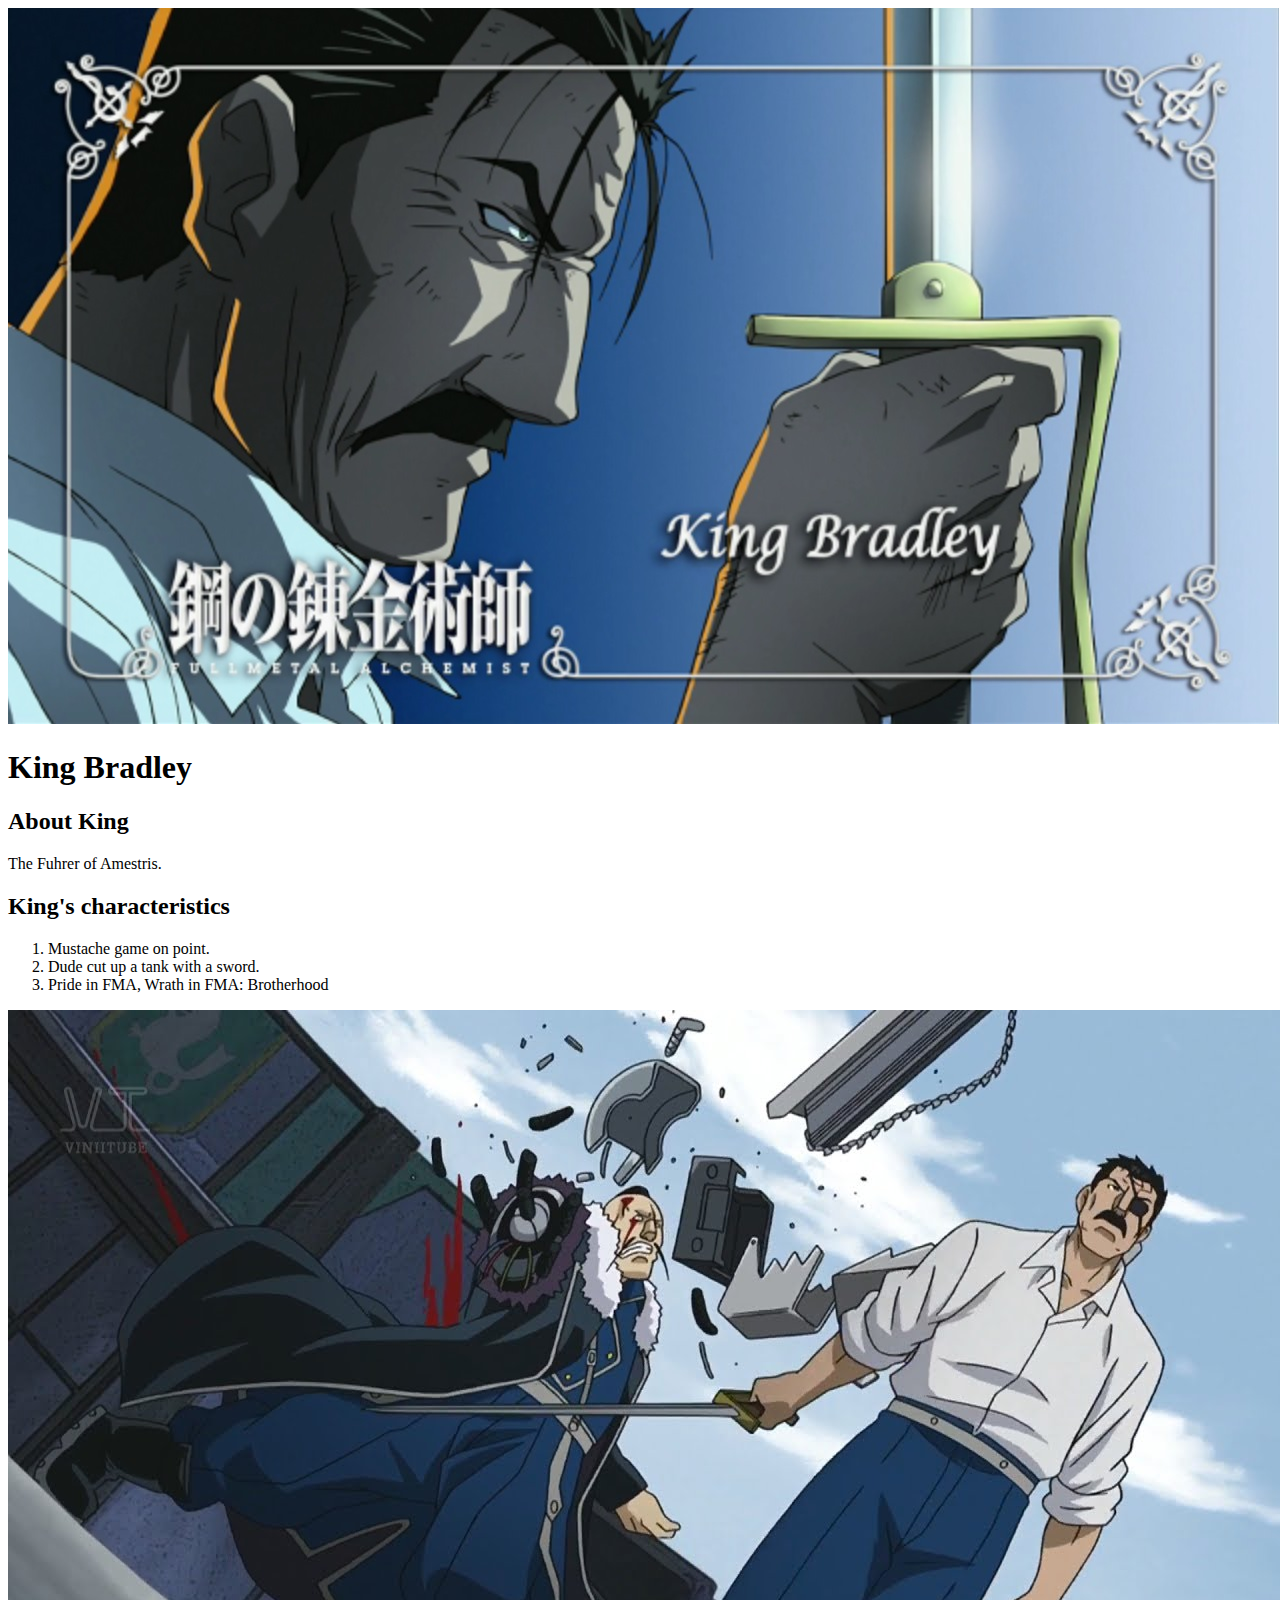
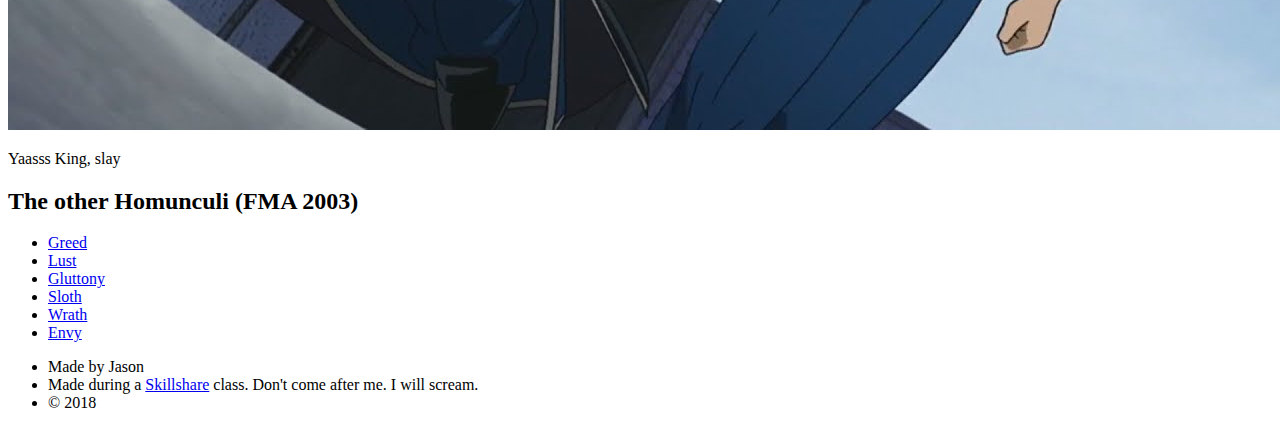
==== index.html @ 015fc477 "Made Best Boy a web page" ====
<!DOCTYPE html>
<html>
<head>
	<title>King Bradley</title>
	<link rel="stylesheet" type="text/css" href="ccs/king.css">
</head>
<body>
	<div class="wrapper">
		<header>
			<img src="profile.jpg">
			<h1>King Bradley</h1>
		</header>
		<div class="content">
			<h2>About King</h2>
			<p>The Fuhrer of Amestris.</p>

			<h2>King's characteristics</h2>
			<ol>
				<li>Mustache game on point.</li>
				<li>Dude cut up a tank with a sword.</li>
				<li>Pride in FMA, Wrath in FMA: Brotherhood</li>
			</ol>
			<img class="big-image" src="img/big-image.jpg">
			<p class="caption">Yaasss King, slay</p>
			<h2>The other Homunculi (FMA 2003)</h2>
			<ul>
				<li><a href="http://fma.wikia.com/wiki/Greed" target="_blank" title="Visit Greed's page">Greed</a></li>
				<li><a href="http://fma.wikia.com/wiki/Lust"  target="_blank" title="Visit Lust's page">Lust</a></li>
				<li><a href="http://fma.wikia.com/wiki/Gluttony" target="_blank" title="Visit Gluttony's page">Gluttony</a></li>
				<li><a href="http://fma.wikia.com/wiki/Sloth_(2003_anime)" target="_blank" title=" Visit Sloth's page">Sloth</a></li>
				<li><a href="http://fma.wikia.com/wiki/Wrath_(2003_anime)" target="_blank" title="Visit Wrath's Page">Wrath</a></li>
				<li><a href="http://fma.wikia.com/wiki/Envy" target="_blank" title="Visit Envy's page">Envy</a></li>
			</ul>
	</div>
	<footer>
		<ul>
			<li>Made by Jason</li>
			<li>Made during a <a href="https://www.skillshare.com/" target="_blank" title="Skillshare">Skillshare</a> class. Don't come after me. I will scream.</li>
			<li>&copy; 2018</li>
		</ul>
	</footer>
 	</div>
</body>
</html>
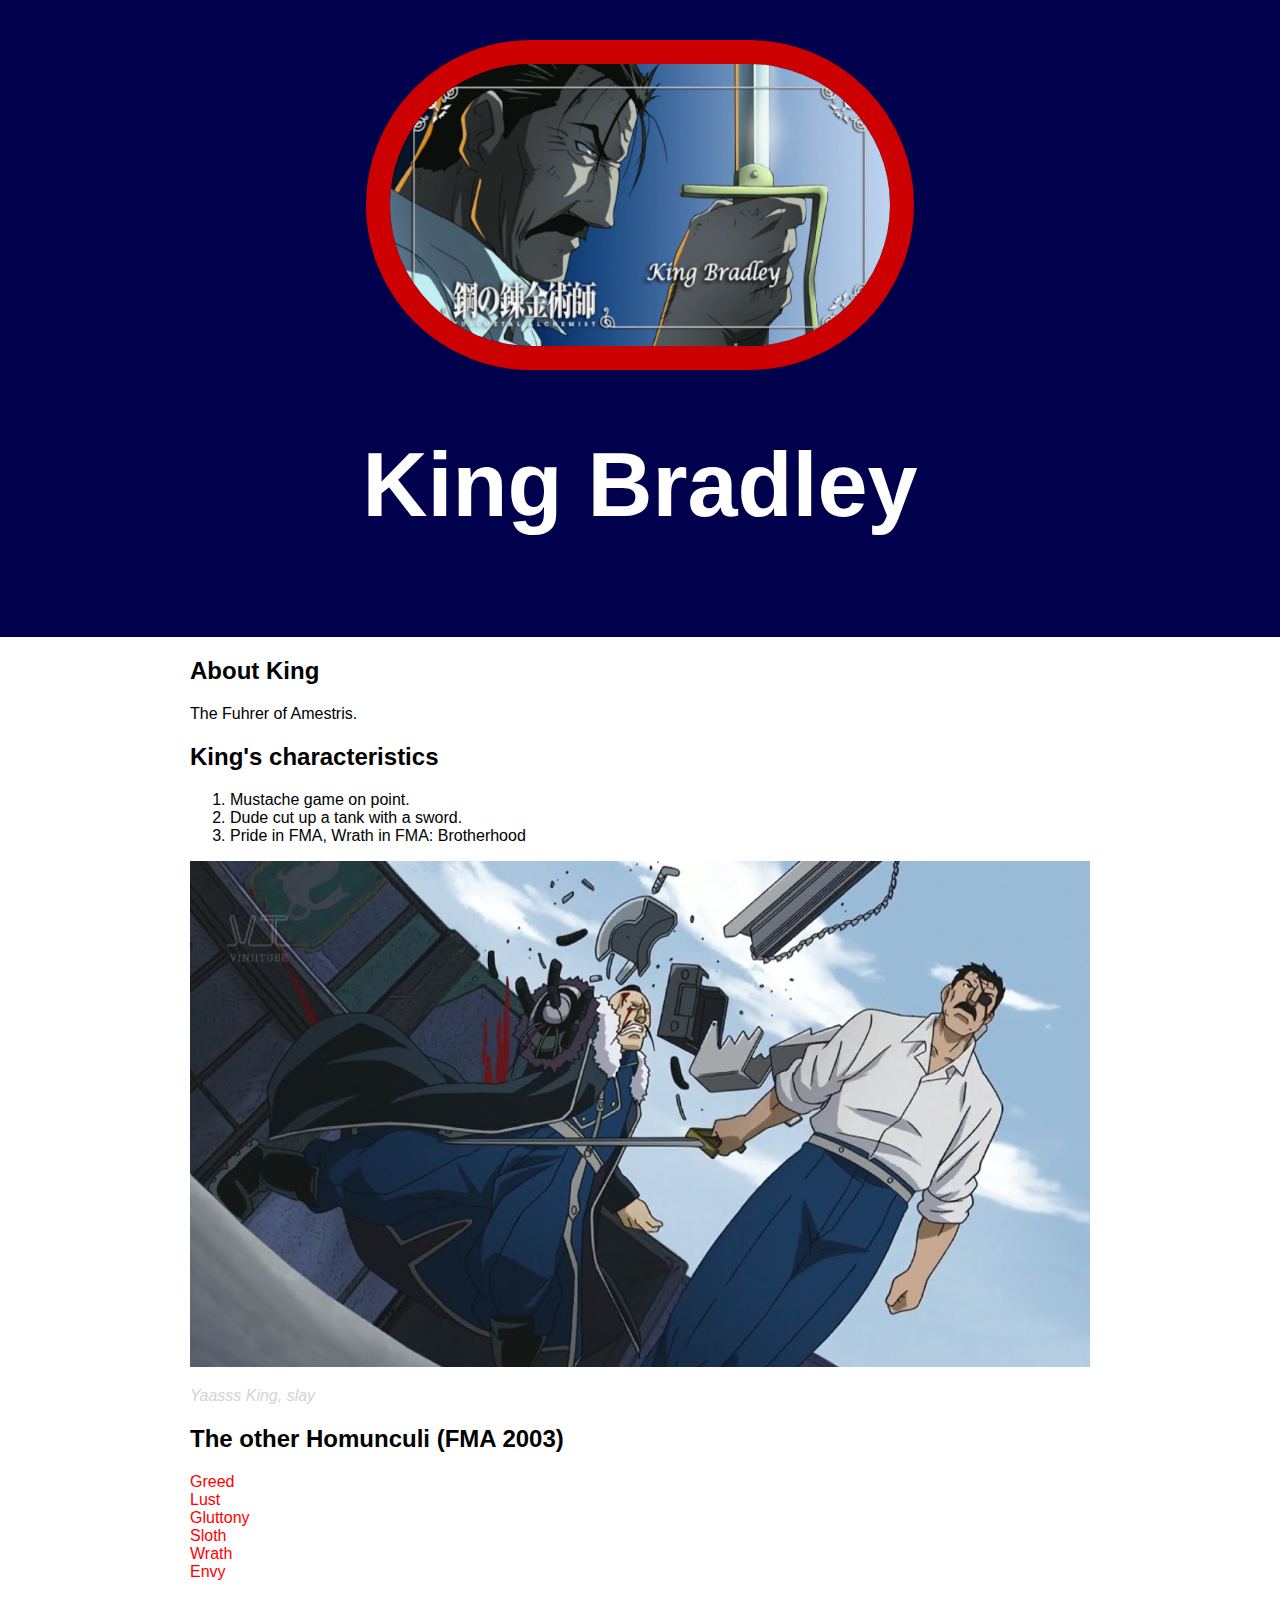
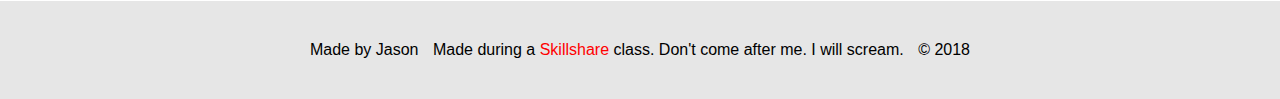
==== commit 1639c9c8: "First commit for our character page" ====
--- a/index.html
+++ b/index.html
@@ -2,9 +2,10 @@
 <html>
 <head>
 	<title>King Bradley</title>
-	<link rel="stylesheet" type="text/css" href="ccs/king.css">
+	<link rel="stylesheet" type="text/css" href="css/hero.css">
 </head>
 <body>
+
 	<div class="wrapper">
 		<header>
 			<img src="profile.jpg">
--- a/css/hero.css
+++ b/css/hero.css
@@ -0,0 +1,68 @@
+html, body{
+	font-family: Arial, sans-serif;
+	margin:  0;
+}
+
+header{
+	background-color: #00004C;
+	padding: 40px;
+	text-align: center;
+}
+
+h1{
+	font-size: 90px;
+	color: white;
+}
+
+header img{
+	border-radius: 174px;
+	width: 500px;
+	border: 24px solid #CC0000;
+}
+
+.content{
+	max-width: 900px;
+	margin: 0 auto;
+	Padding: 0 20px;
+}
+
+img.big-image{
+	max-width: 100%;
+}
+
+p.caption{
+	font-size: 16px;
+	color: lightgrey;
+	font-style: italic;
+}
+
+ul{
+	list-style: none;
+	padding: 0;
+	margin: 0;
+}
+
+a{
+	color: red;
+	text-decoration: none;
+}
+
+footer{
+	margin-top: 20px;
+	padding: 40px 20px;
+	background-color: #E6E6E6;
+}
+
+footer ul{
+text-align: center;
+}
+
+footer ul li{
+	display: inline-block;
+	margin: 0 5px;
+}
+
+/*<header>
+			<img src="profile.jpg">
+			<h1>King Bradley</h1>
+		</header>*/